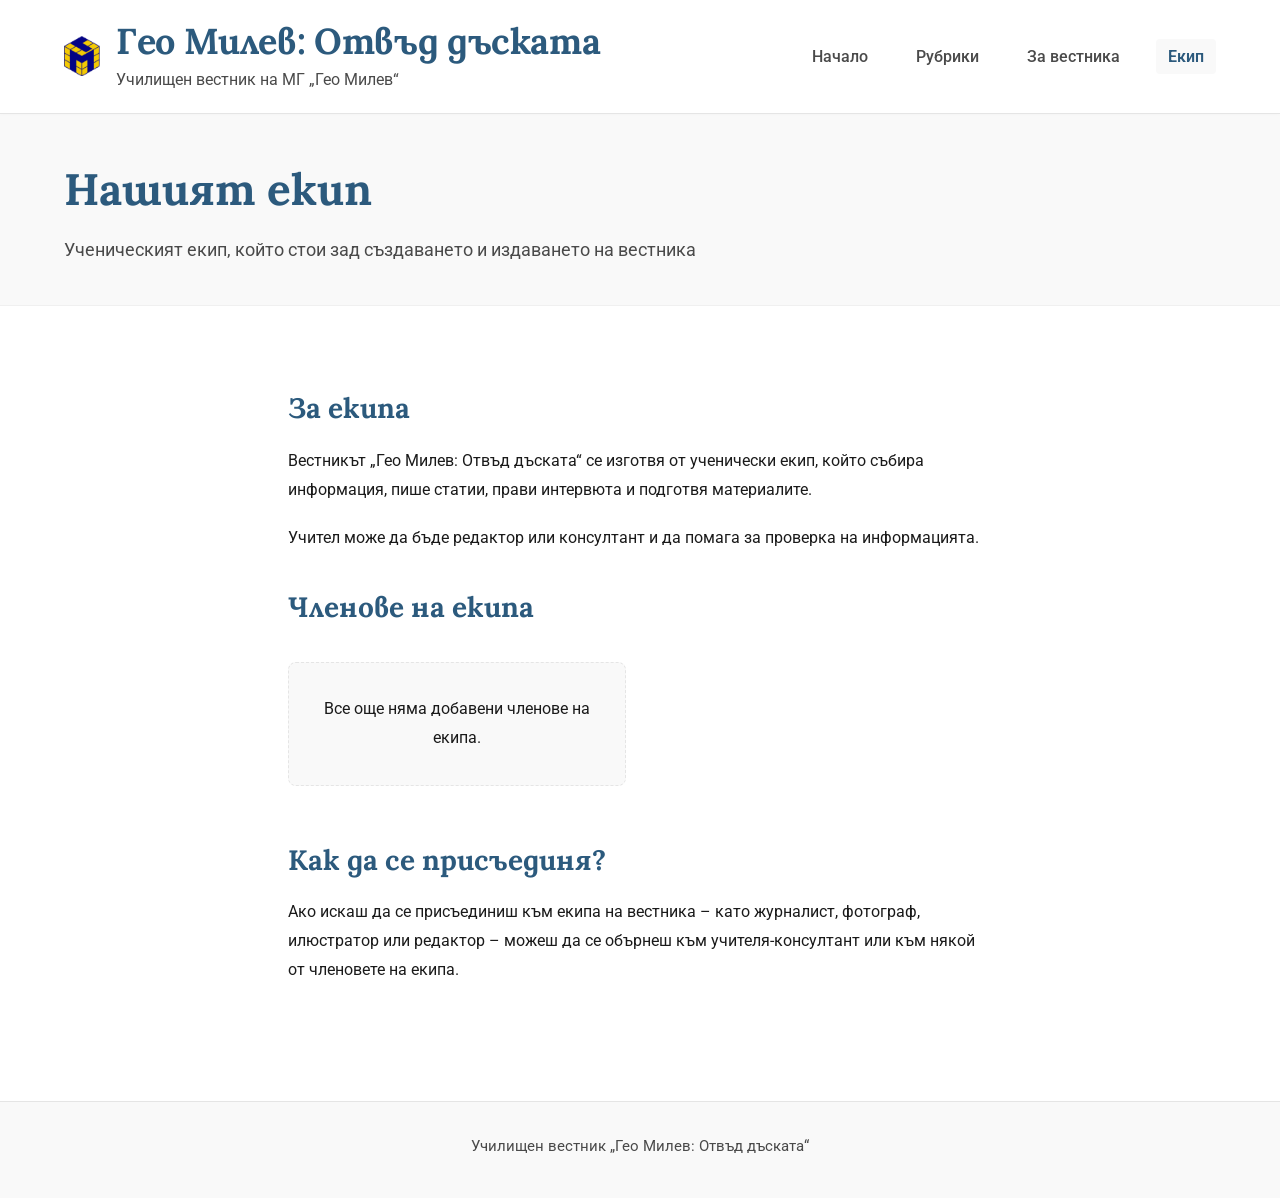
==== team/index.html @ 41efd647 "Initial commit" ====
<!DOCTYPE html>
<html lang="bg">
<head>
    <meta charset="UTF-8">
    <meta name="viewport" content="width=device-width, initial-scale=1.0">
    <title>Екип - Гео Милев: Отвъд дъската</title>
    <link rel="stylesheet" href="../css/style.css">
    <link rel="icon" type="image/png" href="../assets/kubmg48.png">
    <link rel="preconnect" href="https://fonts.googleapis.com">
    <link rel="preconnect" href="https://fonts.gstatic.com" crossorigin>
    <link href="https://fonts.googleapis.com/css2?family=Roboto:wght@300;400;500;700&family=Lora:wght@400;500;600;700&display=swap" rel="stylesheet">
</head>
<body>
    <header class="header">
        <div class="container">
            <div class="logo-section">
                <div class="book-icon">
                    <img src="../assets/kubmg48.png" alt="Емблема на МГ „Гео Милев“">
                </div>
                <div class="title-group">
                    <h1 class="site-title">Гео Милев: Отвъд дъската</h1>
                    <p class="site-subtitle">Училищен вестник на МГ „Гео Милев“</p>
                </div>
            </div>
            <nav class="main-nav">
                <ul>
                    <li><a href="../index.html">Начало</a></li>
                    <li><a href="../categories.html">Рубрики</a></li>
                    <li><a href="../about/index.html">За вестника</a></li>
                    <li><a href="index.html" class="active">Екип</a></li>
                </ul>
            </nav>
        </div>
    </header>

    <main>
        <section class="page-header">
            <div class="container">
                <h1>Нашият екип</h1>
                <p class="page-description">Ученическият екип, който стои зад създаването и издаването на вестника</p>
            </div>
        </section>

        <section class="static-content">
            <div class="container">
                <h2>За екипа</h2>
                <p>Вестникът „Гео Милев: Отвъд дъската“ се изготвя от ученически екип, който събира информация, пише статии, прави интервюта и подготвя материалите.</p>
                
                <p>Учител може да бъде редактор или консултант и да помага за проверка на информацията.</p>

                <h2>Членове на екипа</h2>
                <div class="team-grid" id="team-members"></div>

                <h2>Как да се присъединя?</h2>
                <p>Ако искаш да се присъединиш към екипа на вестника – като журналист, фотограф, илюстратор или редактор – можеш да се обърнеш към учителя-консултант или към някой от членовете на екипа.</p>
            </div>
        </section>
    </main>

    <footer class="footer">
        <div class="container">
            <p>Училищен вестник „Гео Милев: Отвъд дъската“</p>
        </div>
    </footer>
    <script src="../js/content-data.js"></script>
    <script src="../js/app.js"></script>
</body>
</html>
---- css/style.css ----
:root {
    --primary-color: #2C5A7D;
    --primary-dark: #1A3D5C;
    --accent-color: #4A7C59;
    --text-primary: #1a1a1a;
    --text-secondary: #4a4a4a;
    --background: #ffffff;
    --background-alt: #f9f9f9;
    --border-color: #e5e5e5;
    --border-light: #f0f0f0;
}

* {
    margin: 0;
    padding: 0;
    box-sizing: border-box;
}

body {
    font-family: 'Roboto', -apple-system, BlinkMacSystemFont, 'Segoe UI', sans-serif;
    line-height: 1.6;
    color: var(--text-primary);
    background-color: var(--background);
}

.container {
    max-width: 1200px;
    margin: 0 auto;
    padding: 0 1.5rem;
}

/* Header */
.header {
    background-color: var(--background);
    border-bottom: 1px solid var(--border-color);
    box-shadow: 0 1px 3px rgba(0, 0, 0, 0.02);
    position: sticky;
    top: 0;
    z-index: 100;
}

.header .container {
    display: flex;
    justify-content: space-between;
    align-items: center;
    padding: 1.25rem 1.5rem;
    flex-wrap: wrap;
    gap: 1rem;
}

.logo-section {
    display: flex;
    align-items: center;
    gap: 1rem;
}

.book-icon {
    display: flex;
    align-items: center;
    justify-content: center;
    flex-shrink: 0;
}

.book-icon img {
    display: block;
    width: 36px;
    height: 40px;
    object-fit: contain;
}

.title-group {
    display: flex;
    flex-direction: column;
}

.site-title {
    font-family: 'Lora', Georgia, serif;
    font-size: clamp(1.5rem, 4vw, 2.25rem);
    font-weight: 700;
    color: var(--primary-color);
    line-height: 1.2;
    letter-spacing: -0.01em;
}

.site-subtitle {
    font-size: clamp(0.875rem, 2vw, 1rem);
    color: var(--text-secondary);
    margin-top: 0.25rem;
}

/* Navigation */
.main-nav ul {
    display: flex;
    list-style: none;
    gap: clamp(0.5rem, 2vw, 1.5rem);
    flex-wrap: wrap;
}

.main-nav a {
    text-decoration: none;
    color: var(--text-secondary);
    font-weight: 500;
    padding: 0.5rem 0.75rem;
    border-radius: 4px;
    transition: all 0.2s ease;
    font-size: clamp(0.875rem, 2vw, 1rem);
}

.main-nav a:hover {
    color: var(--primary-color);
    background-color: var(--background-alt);
}

.main-nav a.active {
    color: var(--primary-color);
    background-color: var(--background-alt);
    font-weight: 600;
}

/* Hero Section */
.hero {
    background-color: var(--background-alt);
    padding: clamp(2rem, 5vw, 4rem) 0;
    border-bottom: 1px solid var(--border-light);
}

.hero-content {
    max-width: 800px;
    margin: 0 auto;
    text-align: center;
}

.hero h2 {
    font-family: 'Lora', Georgia, serif;
    font-size: clamp(1.75rem, 4vw, 2.5rem);
    color: var(--primary-color);
    margin-bottom: 1.5rem;
    line-height: 1.25;
}

.hero p {
    font-size: clamp(1rem, 2vw, 1.125rem);
    color: var(--text-secondary);
    line-height: 1.8;
}

/* Sections */
.latest-posts,
.categories-preview {
    padding: clamp(2rem, 5vw, 3.5rem) 0;
}

.section-title {
    font-family: 'Lora', Georgia, serif;
    font-size: clamp(1.5rem, 3vw, 2rem);
    color: var(--primary-color);
    margin-bottom: clamp(1.5rem, 3vw, 2.5rem);
    padding-bottom: 0.75rem;
    border-bottom: 2px solid var(--border-color);
}

/* Posts Grid */
.posts-grid {
    display: grid;
    gap: 1.5rem;
}

.empty-state {
    background-color: var(--background-alt);
    padding: 2rem;
    text-align: center;
    border-radius: 8px;
    border: 1px dashed var(--border-color);
}

.empty-state h3 {
    color: var(--text-secondary);
    margin-bottom: 0.5rem;
    font-family: 'Lora', serif;
}

.empty-state p {
    color: var(--text-secondary);
    font-size: 0.95rem;
}

/* Categories Grid */
.categories-grid {
    display: grid;
    grid-template-columns: repeat(auto-fill, minmax(min(280px, 100%), 1fr));
    gap: clamp(1rem, 2vw, 1.5rem);
}

.category-card {
    display: block;
    text-decoration: none;
    background-color: var(--background);
    border: 1px solid var(--border-color);
    padding: clamp(1.25rem, 3vw, 1.75rem);
    border-radius: 8px;
    transition: all 0.2s ease;
    box-shadow: 0 1px 2px rgba(0, 0, 0, 0.03);
}

.category-card:hover {
    border-color: var(--primary-color);
    transform: translateY(-2px);
    box-shadow: 0 4px 12px rgba(44, 90, 125, 0.08);
}

.category-card h3 {
    font-family: 'Lora', Georgia, serif;
    font-size: clamp(1.125rem, 2vw, 1.375rem);
    color: var(--primary-color);
    margin-bottom: 0.75rem;
}

.category-card p {
    color: var(--text-secondary);
    font-size: clamp(0.95rem, 2vw, 1rem);
    line-height: 1.6;
}

/* Footer */
.footer {
    background-color: var(--background-alt);
    border-top: 1px solid var(--border-color);
    padding: 2rem 0;
    margin-top: 3rem;
    text-align: center;
}

.footer p {
    color: var(--text-secondary);
    font-size: 0.95rem;
    margin-bottom: 0.5rem;
}

/* Category Pages */
.page-header {
    background-color: var(--background-alt);
    padding: clamp(1.75rem, 4vw, 2.5rem) 0;
    border-bottom: 1px solid var(--border-light);
}

.page-header h1 {
    font-family: 'Lora', Georgia, serif;
    font-size: clamp(2rem, 4vw, 2.75rem);
    color: var(--primary-color);
    margin-bottom: 0.75rem;
}

.page-description {
    font-size: clamp(1rem, 2vw, 1.125rem);
    color: var(--text-secondary);
    max-width: 800px;
}

.content-section {
    padding: clamp(2rem, 5vw, 3rem) 0;
}

.article-list {
    display: flex;
    flex-direction: column;
    gap: 1.5rem;
    max-width: 900px;
}

.article-item {
    background-color: var(--background);
    border: 1px solid var(--border-color);
    padding: clamp(1.25rem, 3vw, 1.75rem);
    border-radius: 8px;
    transition: all 0.2s ease;
}

.article-item:hover {
    border-color: var(--primary-color);
    box-shadow: 0 2px 8px rgba(44, 90, 125, 0.06);
}

.article-item h2 {
    font-family: 'Lora', serif;
    font-size: clamp(1.25rem, 3vw, 1.5rem);
    margin-bottom: 0.75rem;
}

.article-item h2 a {
    color: var(--primary-color);
    text-decoration: none;
}

.article-item h2 a:hover {
    text-decoration: underline;
}

.article-meta {
    color: var(--text-secondary);
    font-size: 0.95rem;
    margin-bottom: 1rem;
}

.article-excerpt {
    color: var(--text-primary);
    line-height: 1.7;
    margin-bottom: 1rem;
}

.read-more {
    color: var(--primary-color);
    text-decoration: none;
    font-weight: 500;
    font-size: 0.95rem;
}

.read-more:hover {
    text-decoration: underline;
}

/* Article Page */
.article {
    max-width: 800px;
    margin: 0 auto;
    padding: clamp(2rem, 5vw, 3rem) 1.5rem;
}

.article-header {
    margin-bottom: clamp(2rem, 4vw, 3rem);
    padding-bottom: 2rem;
    border-bottom: 1px solid var(--border-color);
}

.article-header h1 {
    font-family: 'Lora', serif;
    font-size: clamp(1.75rem, 4vw, 2.75rem);
    color: var(--primary-color);
    line-height: 1.25;
    margin-bottom: 1rem;
}

.article-content {
    font-size: clamp(1rem, 2vw, 1.0625rem);
    line-height: 1.85;
    color: var(--text-primary);
}

.article-content p {
    margin-bottom: 1.5rem;
}

.article-content h2,
.article-content h3 {
    font-family: 'Lora', serif;
    color: var(--primary-color);
    margin-top: 2rem;
    margin-bottom: 1rem;
    line-height: 1.3;
}

.article-content h2 {
    font-size: clamp(1.375rem, 3vw, 1.75rem);
}

.article-content h3 {
    font-size: clamp(1.25rem, 2.5vw, 1.5rem);
}

.article-content ul,
.article-content ol {
    margin-bottom: 1.5rem;
    padding-left: 2rem;
}

.article-content li {
    margin-bottom: 0.75rem;
    line-height: 1.7;
}

.breadcrumb {
    margin-bottom: 1.5rem;
    font-size: 0.95rem;
}

.breadcrumb a {
    color: var(--primary-color);
    text-decoration: none;
}

.breadcrumb a:hover {
    text-decoration: underline;
}

.breadcrumb span {
    color: var(--text-secondary);
}

/* Static pages */
.static-content {
    max-width: 800px;
    padding: clamp(2rem, 5vw, 3rem) 1.5rem;
    margin: 0 auto;
}

.static-content h2 {
    font-family: 'Lora', serif;
    font-size: clamp(1.375rem, 3vw, 1.75rem);
    color: var(--primary-color);
    margin-top: 2rem;
    margin-bottom: 1rem;
}

.static-content h3 {
    font-family: 'Lora', serif;
    font-size: clamp(1.25rem, 2.5vw, 1.5rem);
    color: var(--primary-color);
    margin-top: 1.75rem;
    margin-bottom: 0.75rem;
}

.static-content p {
    margin-bottom: 1.25rem;
    line-height: 1.8;
}

.static-content ul {
    margin-bottom: 1.5rem;
    padding-left: 2rem;
}.static-content li {
    margin-bottom: 0.75rem;
    line-height: 1.7;
}

/* Team */
.team-grid {
    display: grid;
    grid-template-columns: repeat(auto-fill, minmax(min(250px, 100%), 1fr));
    gap: clamp(1.25rem, 3vw, 1.75rem);
    margin: 2rem 0;
}

.team-member {
    background-color: var(--background);
    border: 1px solid var(--border-color);
    padding: clamp(1.25rem, 3vw, 1.75rem);
    border-radius: 8px;
    text-align: center;
    box-shadow: 0 1px 2px rgba(0, 0, 0, 0.03);
}

.team-member-photo {
    width: 120px;
    height: 120px;
    margin: 0 auto 1rem;
    border-radius: 50%;
    background-color: var(--background-alt);
    border: 2px solid var(--border-color);
    overflow: hidden;
    display: flex;
    align-items: center;
    justify-content: center;
}

.team-member-photo img {
    width: 100%;
    height: 100%;
    object-fit: cover;
}

.team-member h3 {
    font-family: 'Lora', serif;
    font-size: clamp(1.125rem, 2.5vw, 1.25rem);
    color: var(--primary-color);
    margin-bottom: 0.5rem;
}

.team-member-role {
    color: var(--text-secondary);
    font-weight: 500;
    font-size: 0.95rem;
    margin-bottom: 0.75rem;
}

.team-member-description {
    color: var(--text-primary);
    font-size: 0.95rem;
    line-height: 1.6;
}

/* Responsive */
@media (max-width: 768px) {
    .header .container {
        flex-direction: column;
        align-items: flex-start;
    }
    
    .main-nav ul {
        width: 100%;
        justify-content: flex-start;
    }
}

/* Post Cards (Homepage) */
.post-card {
    background-color: var(--background);
    border: 1px solid var(--border-color);
    padding: clamp(1.25rem, 3vw, 1.75rem);
    border-radius: 8px;
    transition: all 0.2s ease;
    box-shadow: 0 1px 2px rgba(0, 0, 0, 0.03);
}

.post-card:hover {
    border-color: var(--primary-color);
    box-shadow: 0 2px 8px rgba(44, 90, 125, 0.06);
    transform: translateY(-1px);
}

.post-card-category {
    display: inline-block;
    background-color: var(--background-alt);
    color: var(--primary-color);
    font-size: 0.875rem;
    font-weight: 500;
    padding: 0.25rem 0.75rem;
    border-radius: 4px;
    margin-bottom: 0.75rem;
}

.post-card-title {
    font-family: 'Lora', serif;
    font-size: clamp(1.125rem, 2.5vw, 1.375rem);
    margin-bottom: 0.75rem;
    line-height: 1.3;
}

.post-card-title a {
    color: var(--primary-color);
    text-decoration: none;
}

.post-card-title a:hover {
    text-decoration: underline;
}

.post-card-meta {
    color: var(--text-secondary);
    font-size: 0.95rem;
    margin-bottom: 0.75rem;
}

.post-card-excerpt {
    color: var(--text-primary);
    line-height: 1.7;
    margin-bottom: 1rem;
}

/* Editorial images */
.article-hero-image,
.post-card-image,
.article-item-image {
    margin: 0 0 1.25rem;
}

.article-hero-image img,
.post-card-image img,
.article-item-image img {
    display: block;
    width: 100%;
    max-height: 520px;
    object-fit: cover;
    background: var(--background-alt);
}

.article-hero-image figcaption,
.post-card-image figcaption,
.article-item-image figcaption {
    margin-top: 0.5rem;
    color: var(--text-secondary);
    font-size: 0.875rem;
}

.article-hero-image {
    margin-bottom: 2rem;
}

.article-hero-image img {
    max-height: 560px;
}

/* Admin editor */
.admin-main {
    padding-top: 2rem;
    padding-bottom: 3rem;
}

.admin-auth,
.admin-section {
    max-width: 900px;
    margin: 0 auto 2rem;
    padding: clamp(1.25rem, 3vw, 2rem);
    border: 1px solid var(--border-color);
    background: var(--background);
}

.admin-auth {
    max-width: 520px;
    margin-top: clamp(2rem, 8vh, 5rem);
}

.admin-heading,
.admin-section-heading,
.admin-list-heading {
    display: flex;
    justify-content: space-between;
    align-items: center;
    gap: 1rem;
}

.admin-heading {
    padding: 1.5rem 0;
    border-bottom: 1px solid var(--border-color);
    margin-bottom: 1.5rem;
}

.admin-heading h2,
.admin-auth h2,
.admin-section h2 {
    font-family: 'Lora', Georgia, serif;
    color: var(--primary-color);
    font-size: 1.75rem;
    line-height: 1.25;
}

.eyebrow {
    margin-bottom: 0.35rem;
    color: var(--accent-color);
    font-size: 0.75rem;
    font-weight: 700;
    text-transform: uppercase;
}

.admin-actions,
.form-actions,
.item-actions {
    display: flex;
    flex-wrap: wrap;
    align-items: center;
    gap: 0.5rem;
}

.button,
.small-button,
.text-button {
    border: 1px solid var(--border-color);
    border-radius: 4px;
    font: inherit;
    font-weight: 600;
    cursor: pointer;
}

.button {
    min-height: 42px;
    padding: 0.6rem 0.9rem;
}

.button-primary {
    border-color: var(--primary-color);
    color: white;
    background: var(--primary-color);
}

.button-primary:hover {
    background: var(--primary-dark);
}

.button-secondary,
.small-button {
    color: var(--primary-color);
    background: white;
}

.button-secondary:hover,
.small-button:hover {
    background: var(--background-alt);
}

.text-button {
    padding: 0.45rem 0.7rem;
    color: var(--text-secondary);
    background: transparent;
}

.admin-form {
    display: grid;
    gap: 0.65rem;
    margin-top: 1.5rem;
}

.admin-form label {
    color: var(--text-primary);
    font-weight: 600;
}

.admin-form input:not([type="checkbox"]):not([type="file"]),
.admin-form textarea,
.admin-form select {
    width: 100%;
    min-height: 42px;
    padding: 0.65rem 0.75rem;
    border: 1px solid #c9cfd3;
    border-radius: 3px;
    color: var(--text-primary);
    background: white;
    font: inherit;
}

.admin-form textarea {
    resize: vertical;
}

.admin-form input:focus,
.admin-form textarea:focus,
.admin-form select:focus {
    outline: 2px solid rgba(44, 90, 125, 0.25);
    border-color: var(--primary-color);
}

.form-row {
    display: grid;
    grid-template-columns: repeat(3, minmax(0, 1fr));
    gap: 1rem;
}

.form-row > div {
    display: grid;
    gap: 0.55rem;
}

.image-fields {
    align-items: end;
}

.image-fields small,
.admin-form small,
.form-note {
    color: var(--text-secondary);
    font-size: 0.9rem;
}

.check-row {
    display: flex;
    align-items: center;
    gap: 0.5rem;
    font-weight: 400 !important;
}

.image-preview img {
    display: block;
    width: min(100%, 420px);
    max-height: 260px;
    object-fit: cover;
}

.form-message {
    min-height: 1.4em;
    color: var(--accent-color);
    font-size: 0.9rem;
}

.security-note {
    margin-top: 1.5rem;
    border-top: 1px solid var(--border-light);
    padding-top: 1rem;
}

.admin-list-heading {
    margin-top: 2rem;
    padding: 0.75rem 0;
    border-bottom: 1px solid var(--border-color);
}

.admin-list-heading h3,
.admin-list-item h4 {
    font-family: 'Lora', Georgia, serif;
    color: var(--primary-color);
}

.count-label {
    color: var(--text-secondary);
    font-size: 0.9rem;
}

.admin-list-item {
    display: flex;
    justify-content: space-between;
    align-items: center;
    gap: 1rem;
    padding: 1rem 0;
    border-bottom: 1px solid var(--border-light);
}

.admin-list-item p {
    margin-top: 0.25rem;
    color: var(--text-secondary);
    font-size: 0.9rem;
}

.small-button {
    min-height: 34px;
    padding: 0.35rem 0.6rem;
}

.danger-button {
    color: #9d3028;
}

.file-button {
    display: inline-flex;
    align-items: center;
    cursor: pointer;
}

@media (max-width: 720px) {
    .admin-heading,
    .admin-section-heading {
        align-items: flex-start;
        flex-direction: column;
    }

    .form-row {
        grid-template-columns: 1fr;
    }

    .admin-list-item {
        align-items: flex-start;
        flex-direction: column;
    }
}
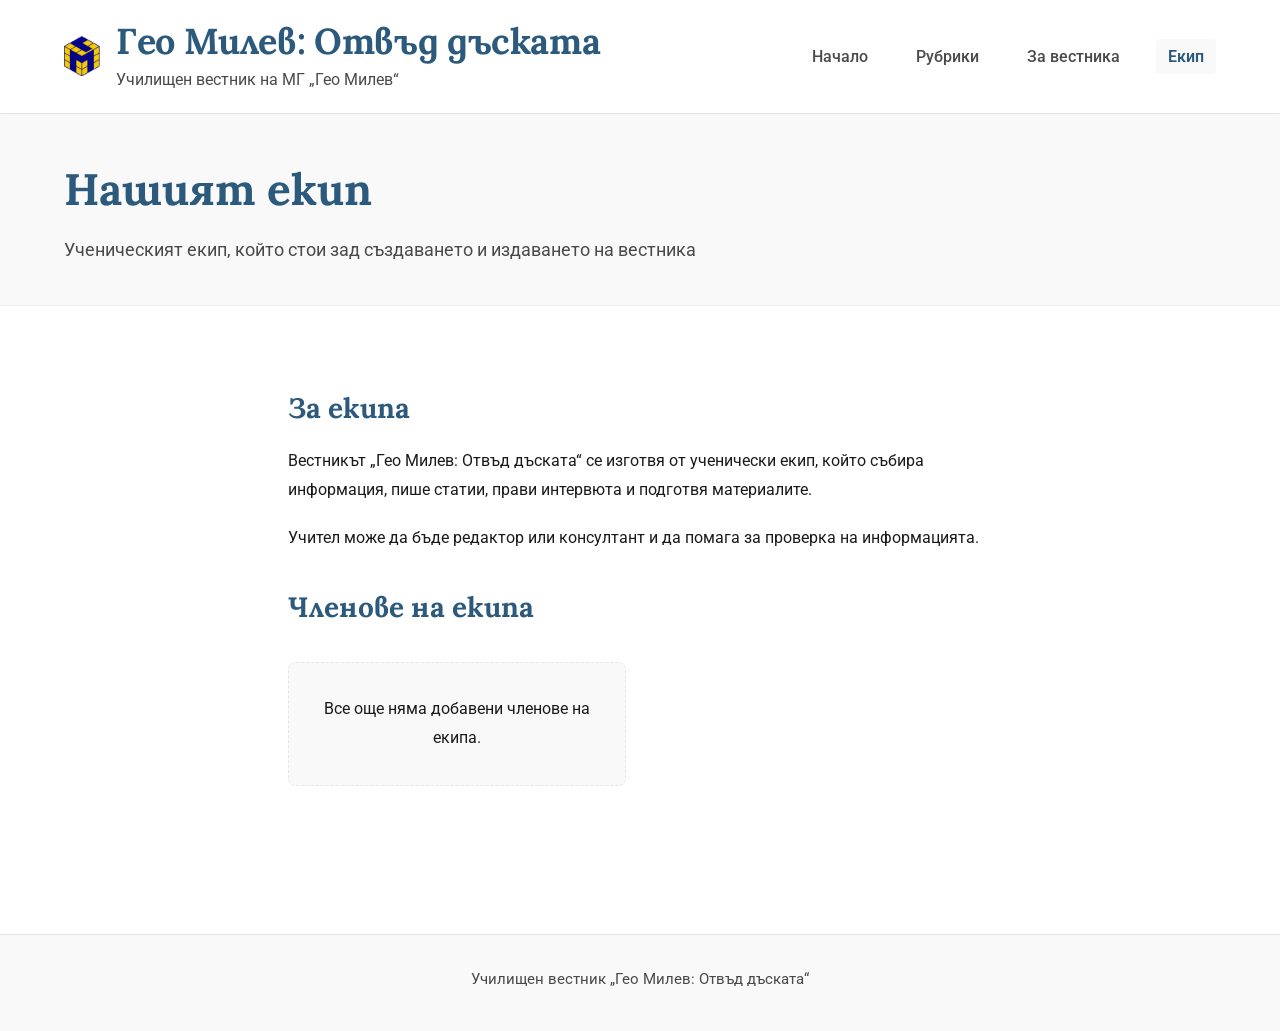
==== commit 39df0b28: "Update index.html" ====
--- a/team/index.html
+++ b/team/index.html
@@ -50,9 +50,6 @@
 
                 <h2>Членове на екипа</h2>
                 <div class="team-grid" id="team-members"></div>
-
-                <h2>Как да се присъединя?</h2>
-                <p>Ако искаш да се присъединиш към екипа на вестника – като журналист, фотограф, илюстратор или редактор – можеш да се обърнеш към учителя-консултант или към някой от членовете на екипа.</p>
             </div>
         </section>
     </main>
